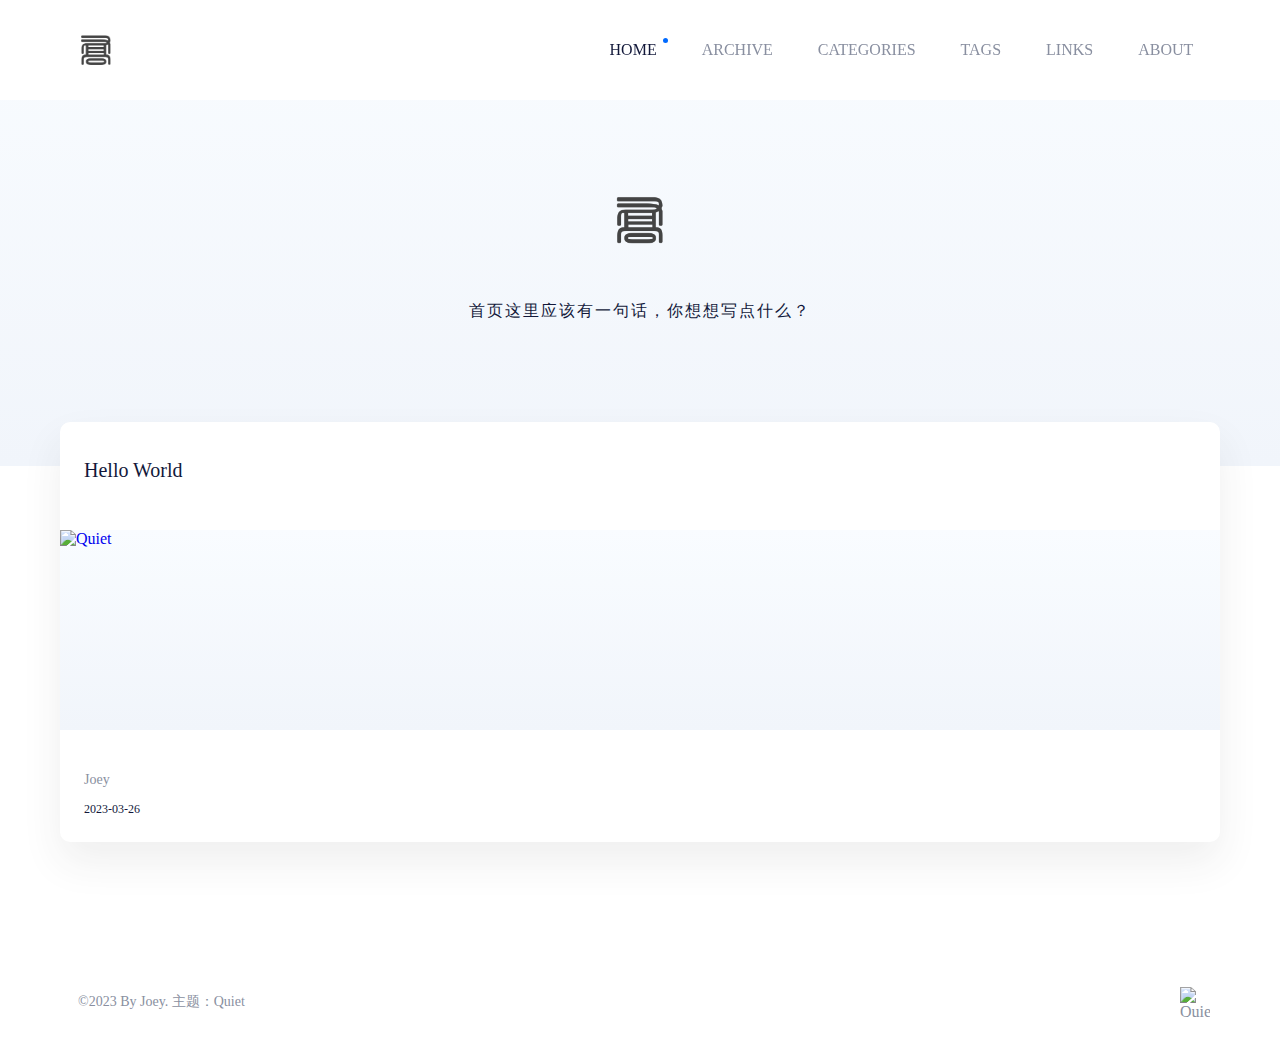
==== index.html @ 5f3132c1 "Site updated: 2023-03-26 21:23:20" ====
<!DOCTYPE html>
<html>
	<head>
		
<title>Hexo主题-Quiet主题-Hexo扁平化主题安装-Quiet</title>
<meta charset="utf-8">
<meta name="viewport" content="width=device-width, initial-scale=1.0, maximum-scale=1.0, user-scalable=no">
<meta http-equiv="Content-Type" content="text/html; charset=utf-8" />
<link rel="shortcut icon" type="image/x-icon" href="/image/favicon.ico">

<link rel="stylesheet" href="/css/index.css">


<meta name="keywords" content="hexo主题,hexo扁平化主题,Quiet主题">
<meta name="description" content="描述">


<script src="/js/jquery.min.js"></script>


<script src="/js/index.js"></script>


<script src="/js/fancybox.umd.js"></script>


<script src="/js/fancybox-images.js"></script>


<script src="/js/gitalk.min.js"></script>


<script src="/js/hljs.min.js"></script>
 
<script>hljs.highlightAll();</script>

	<meta name="generator" content="Hexo 6.3.0"></head>

	<body>
		
	<div class="header">
		<div class="header-top" id="header-top">
			<div class="h-left">
				<a href="/">
					<img src="/image/logo.png" alt="Quiet">
				</a>
			</div>
			<div class="h-right">
				<ul>
					
						
							<li class="select">
								<a href="/">
									HOME
								</a>
								<span class="dot"></span>
							</li>
							
									
						
								<li>
									<a href="/archives">
										ARCHIVE
									</a>
									<span class="dot"></span>
								</li>
								
									
						
								<li>
									<a href="/categories">
										CATEGORIES
									</a>
									<span class="dot"></span>
								</li>
								
									
						
								<li>
									<a href="/tags">
										TAGS
									</a>
									<span class="dot"></span>
								</li>
								
									
						
								<li>
									<a href="/links">
										LINKS
									</a>
									<span class="dot"></span>
								</li>
								
									
						
								<li>
									<a href="/about">
										ABOUT
									</a>
									<span class="dot"></span>
								</li>
								
									
				</ul>
			</div>
			<div class="h-right-close">
				<svg xmlns="http://www.w3.org/2000/svg" viewBox="0 0 24 24" width="24" height="24">
					<path fill="none" d="M0 0h24v24H0z" />
					<path d="M3 4h18v2H3V4zm0 7h18v2H3v-2zm0 7h18v2H3v-2z" fill="rgba(68,68,68,1)" />
				</svg>
			</div>
		</div>
	</div>
	<div class="sidebar">
    <div class="topo">
        <h2>Joey</h2>
    </div>
    <ul>
        
        <li>
            <a href="/">HOME</a>
        </li>
        
        <li>
            <a href="/archives">ARCHIVE</a>
        </li>
        
        <li>
            <a href="/categories">CATEGORIES</a>
        </li>
        
        <li>
            <a href="/tags">TAGS</a>
        </li>
        
        <li>
            <a href="/links">LINKS</a>
        </li>
        
        <li>
            <a href="/about">ABOUT</a>
        </li>
        
    </ul>
    <div class="my_foot">
        
        <a target="_blank" rel="noopener" href="https://github.com/79E/hexo-theme-quiet">
            <img src="https://cdn.jsdelivr.net/gh/duogongneng/MyBlogImg/imggithub.png" alt="Quiet主题">
        </a>
        
    </div>
</div>
<div class='shelter'>
</div>
<style>
    .shelter{
        background-color: #333;
        opacity:0.5;
        cursor: pointer;
        display: none; 
        position: fixed;
        left: 0;
        top: 0; 
        right: 0;
        bottom: 0;
        z-index: 1998;
    }
    .sidebar {
        width: 66%;
        height: 100%;
        position: fixed;
        top: 0;
        right: -100%;
        bottom: 0;
        background: #fff;
        z-index: 1999;
        text-align: center;
        box-shadow: -6px 0 20px rgba(98, 94, 94, .815);
    }

    .topo {
        width: 100%;
        height: 200px;
        background: url(https://api.ixiaowai.cn/gqapi/gqapi.php) no-repeat;
        background-size: 100% 100%;
        position: relative;
        display: flex;
        align-items: flex-end
    }

    .topo h2 {
        color: #fff;
        z-index: 1;
        position: relative;
        margin: 0 0 10px 10px;
        font-size: 1.2em;
        box-sizing: border-box
    }

    .topo:before {
        content: '';
        background-image: url(/image/pattern.png);
        background-repeat: repeat;
        height: 100%;
        left: 0;
        position: absolute;
        top: 0;
        width: 100%;
        z-index: 1
    }

    .sidebar ul {
        width: 100%;
        margin-top: 50px
    }

    .sidebar ul li {
        height: 50px;
        list-style: none;
        font-size: 1.2em;
        text-align: right;
        margin-right: 10px
    }

    .sidebar ul li a {
        display: grid;
        color: #5d606a;
        text-overflow: ellipsis;
        width: 100%;
        text-decoration: none
    }

    .my_foot {
        width: 100%;
        padding: 10px;
        margin-bottom: 10px;
        position: absolute;
        bottom: 0
    }

    .my_foot a {
        text-decoration: none;
        margin-right: 10px;
        display: inline-block
    }

    .my_foot a img {
        width: 30px;
        height: 30px
    }
</style>

<script>
    $( function () {
	$( '.h-right-close>svg' )
		.click( function () {
			$( '.sidebar' )
				.animate( {
					right: "0"
				}, 500 );
			$( '.shelter' )
				.fadeIn( "slow" )
		} );
	$( '.shelter' )
		.click( function ( e ) {
			$( '.sidebar' )
				.animate( {
					right: "-100%"
				}, 500 );
			$( '.shelter' )
				.fadeOut( "slow" )
		} )
} )

</script>

<div class="home">
	<div class="header-body-background">
    <div class="header-body-background-content">
        <span>
            <img src="/image/logo.png" alt="Quiet">
        </span>

        <h2>首页这里应该有一句话，你想想写点什么？</h2>
    </div>
</div>
	<div class="main">
		
			<div class="post-card" id="content">
				
					<div class="post-card-display">
						<a href="/2023/03/26/hello-world/">
							<h2 class="post-card-title">
								Hello World
							</h2>
							
								<img src="https://api.ixiaowai.cn/gqapi/gqapi.php" alt="Quiet">
							
						</a>
						<div class="post-card-meat">
							<div class="meat-info">
								<div class="info-auth">
										<a href="">
											Joey
										</a>
								</div>
								<div class="info-data">
									2023-03-26
								</div>
							</div>
							<div class="meat-type"></div>
						</div>
					</div>
				
			</div>
		
		
	
	</div>
	<div class="change-page">
		
				
	</div>
	
</div>
		
<div class="footer">
	<div class="Copyright">
		©2023 By Joey. 主题：<a
			style="text-decoration: none;display: contents; color: #898F9F;"
			target="_blank" rel="noopener" href="https://github.com/79e/hexo-theme-quiet">Quiet</a>
	</div>
	<div class="contact">
		
		<a target="_blank" rel="noopener" href="https://github.com/79E/hexo-theme-quiet">
			<img src="https://cdn.jsdelivr.net/gh/duogongneng/MyBlogImg/imggithub.png" alt="Quiet主题">
		</a>
		
	</div>
</div>

<script src="/js/gotop.js"></script>


<style type="text/css">
    @media screen and (min-width: 600px) {
        .goTop>span {
            display: flex;
            align-items: center;
            justify-content: center;
            border-radius: 10px;
            width: 40px;
            height: 40px;
            cursor: pointer;
            opacity: 0.8;
            background: rgba(18, 24, 58, 0.06);
            text-align: center;
            transition: border .5s;
            border: 1px solid rgba(18, 24, 58, 0.06);

            -moz-transition: border .5s;
            /* Firefox 4 */
            -webkit-transition: border .5s;
            /* Safari 和 Chrome */
            -o-transition: border .5s;
            /* Opera */
        }

        .goTop>span:hover {
            border: 1px solid #6680B3;
        }


        .goTop {
            position: fixed;
            right: 30px;
            bottom: 80px;
        }

        .goTop>span>svg {
            width: 20px;
            height: 20px;
            opacity: 0.7;
        }

    }

    @media screen and (max-width: 600px) {
        .goTop {
            display: none;
        }
    }
</style>
<div class="goTop" id="js-go_top">
    <span>
        <svg xmlns="http://www.w3.org/2000/svg" width="24" height="24" viewBox="0 0 24 24">
            <g>
                <path d="M13 12v8h-2v-8H4l8-8 8 8z"></path>
            </g>
        </svg>
    </span>
</div>
<script>
    $( '#js-go_top' )
	.gotoTop( {
		offset: 500,
		speed: 300,
		animationShow: {
			'transform': 'translate(0,0)',
			'transition': 'transform .5s ease-in-out'
		},
		animationHide: {
			'transform': 'translate(100px,0)',
			'transition': 'transform .5s ease-in-out'
		}
	} );
</script>


    <!-- Gitalk -->
    <script>
        const data = '{"clientID":"02b3c","clientSecret":"adfc7b4","repo":"gimment","owner":"duneng","admin":"duneng"}'
        const gitalk = new Gitalk({
            ...JSON.parse( data),
            id:location.pathname,
            distractionFreeMode:false
        })
        
        if(Boolean('')){
            gitalk.render('gitalk-container')
        }
    </script>

<script>
	console.log('\n %c Hexo-Quiet 主题 %c https://github.com/79e/hexo-theme-quiet \n', 'color: #fadfa3; background: #030307; padding:5px 0;', 'background: #fadfa3; padding:5px 0;')
</script>
	</body>
</html>
---- css/index.css ----
@import "plugin/fancybox.css";
@import "plugin/gitalk.css";
#article h1,
#article h2,
#article h3,
#article h4,
#article h5,
#article h6 {
  position: relative;
  font-weight: 600;
  outline: none;
  color: #12183A;
  cursor: pointer;
}
#article h1 {
  font-size: 32px;
  font-weight: 900;
  padding-bottom: 10px;
  border-bottom: 2px solid #e06c75;
}
#article h1 a:hover {
  border-bottom: 0;
}
#article h2 {
  font-size: 25px;
  border-left: 3px solid #73b1e0;
  padding-left: 10px;
}
#article h1,
#article h2 {
  line-height: 40px;
  margin: 20px 0 15px;
}
#article h3 {
  padding: 24px 0;
  font-size: 24px;
}
#article h4 {
  font-size: 19px;
  padding: 15px 0 10px;
}
#article h5 {
  font-size: 18px;
  padding: 15px 0 10px;
}
#article a {
  position: relative;
  color: #006aff;
  text-decoration: none;
  outline: 0;
  cursor: pointer;
}
#article hr {
  margin: 24px 0 32px;
  height: 4px;
  border: none;
  background: #F1F5FB;
}
#article code {
  border-radius: 8px;
}
#article code li {
  list-style: none;
}
#article img {
  width: 100%;
  cursor: pointer;
  margin: 8px 0 0;
  text-align: center;
  border-radius: 10px;
  outline: none;
  border: 0;
}
#article pre {
  font-size: 0.85em;
  line-height: 1.5em;
  display: flex;
  max-width: 1000px;
  position: relative;
}
#article pre:after {
  position: absolute;
  left: 20px;
  top: 30px;
  width: 12px;
  height: 12px;
  border-radius: 50%;
  background: #fc625d;
  -webkit-box-shadow: 20px 0 #fdbc40, 40px 0 #35cd4b;
  box-shadow: 20px 0 #fdbc40, 40px 0 #35cd4b;
  content: ' ';
}
#article pre code {
  flex: 1;
  text-align: left;
  width: fit-content;
  padding: 40px 20px 20px 20px;
  margin: 20px 0;
  white-space: pre;
  word-spacing: normal;
  word-break: normal;
  word-wrap: normal;
}
#article p {
  display: block;
  margin: 4px 0 16px;
  line-height: 30px;
  text-align: justify;
  font-size: 18px;
  color: #12183A;
  box-sizing: border-box;
}
#article ol {
  padding: 10px 30px;
}
#article ol li {
  margin-left: 15px;
  padding: 7px;
}
#article ul {
  margin: 5px 0;
}
#article ul li {
  list-style: none;
  margin: 10px 16px;
  line-height: 30px;
}
#article ul li:before {
  content: "\2022";
  color: #006aff;
  float: left;
  margin-right: 10px;
  line-height: 31px;
  font-size: 18px;
  font-weight: 500;
}
#article blockquote {
  background: #fafafa;
  border-left: 4px solid #e0e2e5;
  margin: 15px 0;
  padding: 2px;
}
#article blockquote p {
  margin: 4px 20px;
  font-weight: 400;
  color: #898FA0;
  font-size: 16px;
}
#article p code,
#article ul li code {
  font-size: 1em;
  margin: 0 4px;
  display: inline;
  padding: 6px 8px;
  font-family: Menlo, Consolas, "DejaVu Sans Mono", monospace;
  color: #58586C;
  background: #F1F5FB;
  border-radius: 3px;
}
#article p strong {
  font-weight: bold;
}
#article table {
  width: 100%;
  border-collapse: collapse;
  border-spacing: 0;
  line-height: 1.2em;
  border-radius: 8px;
  box-shadow: 0 0 2px #d4d4d4;
  word-wrap: break-word;
  table-layout: fixed;
  margin: 20px 0 15px;
  border: 1px solid rgba(153, 169, 191, 0.1);
  overflow: hidden;
}
#article table td:hover,
#article table tr:hover {
  background: rgba(153, 169, 191, 0.1);
  cursor: pointer;
}
#article table tr:first-child th:first-child {
  border-top-left-radius: 3px;
}
#article table tr:first-child th:last-child {
  border-top-right-radius: 3px;
}
#article table tr:last-child td:first-child {
  border-bottom-left-radius: 3px;
}
#article table tr:last-child td:last-child {
  border-bottom-right-radius: 3px;
}
#article table td {
  border-bottom: 1px solid rgba(153, 169, 191, 0.1);
  border-right: 1px solid rgba(153, 169, 191, 0.1);
}
#article table tr:first-child td {
  border-top: 1px solid rgba(153, 169, 191, 0.1);
}
#article table tr td:first-child {
  border-left: 1px solid rgba(153, 169, 191, 0.1);
}
#article thead {
  text-indent: 1em;
}
#article thead tr {
  height: 3em;
}
#article thead tr:nth-child(odd) {
  background: hsla(0, 0%, 96.5%, 0.51);
}
#article thead th {
  background: rgba(153, 169, 191, 0.1);
  font-weight: 400;
  font-size: 18px;
  text-align: left;
  color: #4c4948;
}
#article tbody tr {
  line-height: 2.5em;
}
#article tbody td {
  color: #333;
  font-weight: 400;
  padding: 0 1em;
  text-align: left;
}
.footer {
  display: flex;
  padding: 0 calc((100% - 1160px)/2);
  height: 80px;
}
.footer .Copyright {
  display: flex;
  margin-left: 18px;
  color: #898fa0;
  font-size: 14px;
  flex-basis: 0;
  justify-content: flex-start;
  align-items: center;
  flex-grow: 1;
}
.footer .contact {
  display: flex;
  flex-basis: 0;
  justify-content: flex-end;
  align-items: center;
  flex-grow: 1;
}
.footer .contact a {
  display: flex;
  margin-left: 10px;
  margin-right: 10px;
  width: 30px;
  height: 30px;
  color: #898fa0;
  justify-content: center;
  align-items: center;
}
.footer .contact a img {
  width: 100%;
  height: 100%;
}
@media screen and (max-width: 600px) {
  .footer {
    padding: 2em;
    flex-direction: column-reverse;
  }
  .footer .Copyright {
    margin: auto;
  }
  .footer .contact {
    margin: auto;
    flex-wrap: wrap;
  }
  .footer .contact a {
    margin-bottom: 10px;
  }
}
* {
  margin: 0;
  padding: 0;
}
.header {
  position: fixed;
  width: 100%;
  z-index: 199;
}
.header .header-top {
  display: flex;
  height: 100px;
  background: rgba(255, 255, 255, 0.98);
  z-index: 99;
  padding: 0 calc((100% - 1160px)/2);
}
.header .header-top .h-left {
  display: flex;
  flex-basis: 0;
  justify-content: flex-start;
  align-items: center;
  flex-grow: 1;
}
.header .header-top .h-left a {
  margin-left: 18px;
  width: 36px;
  height: 36px;
  background-size: 100% 100%;
  display: flex;
  justify-content: center;
  align-items: center;
}
.header .header-top .h-left a img {
  width: 36px;
  height: 36px;
}
.header .header-top .h-right {
  display: flex;
  flex-basis: 0;
  justify-content: flex-end;
  align-items: center;
  flex-grow: 1;
}
.header .header-top .h-right ul {
  display: flex;
  align-items: center;
  font-size: 16px;
  font-weight: 400;
  text-transform: uppercase;
  list-style: none;
}
.header .header-top .h-right ul li {
  padding: 0 18px;
  white-space: nowrap;
}
.header .header-top .h-right ul li a {
  color: #898fa0;
  text-decoration: none;
}
.header .header-top .h-right ul li a:hover {
  color: #12183A;
}
.header .header-top .h-right ul li .dot {
  display: inline-block;
  width: 5px;
  height: 5px;
  border-radius: 50%;
  position: relative;
  top: -12px;
  left: 2px;
}
.header .header-top .h-right .select a {
  color: #12183A;
}
.header .header-top .h-right .select .dot {
  display: inline-block;
  width: 5px;
  height: 5px;
  border-radius: 50%;
  background: #006AFF;
  position: relative;
  top: -12px;
  left: 2px;
}
.header .header-move1 {
  height: 72px;
  transition: all 0.8s ease-in-out;
  box-shadow: 0 10px 40px 0 rgba(50, 50, 50, 0.08);
}
.header .header-move2 {
  height: 100px;
  transition: all 0.8s ease-in-out;
}
@media screen and (min-width: 600px) {
  .header .header-top .h-right-close {
    display: none;
  }
}
@media screen and (max-width: 600px) {
  .header .header-top .h-right {
    display: none;
  }
  .header .header-top .h-right-close {
    display: flex;
    flex-basis: 0;
    justify-content: flex-end;
    align-items: center;
    flex-grow: 1;
    margin-right: 1em;
  }
  .header .header-top .h-right-close svg {
    cursor: pointer;
    width: 2em;
    height: 2em;
  }
}
.header-body-background {
  width: 100%;
  display: flex;
  flex-shrink: 0;
  background: linear-gradient(to top, #f1f5fb, #f9fcff);
  height: 466px;
}
.header-body-background-content {
  display: flex;
  flex-direction: column;
  justify-content: center;
  align-items: center;
  margin: 0 auto;
}
.header-body-background-content h2 {
  display: flex;
  margin-top: 4px;
  font-size: 16px;
  font-weight: normal;
  line-height: 22px;
  letter-spacing: 2px;
  text-transform: uppercase;
  text-align: center;
  color: #12183A;
}
.header-body-background-content span {
  display: flex;
  height: 152px;
  font-size: 36px;
  line-height: 48px;
  color: #12183A;
  align-items: center;
}
.header-body-background-content span img {
  width: 56px;
  height: 56px;
}
.grouping {
  display: flex;
  flex-direction: column;
  width: 900px;
  padding: 64px 40px;
  font-size: 1.1rem;
  transition: all 0.4s ease-in-out;
}
.grouping p {
  font-size: 1.55rem;
  margin-bottom: 20px;
  font-weight: 500;
  line-height: 1.2;
  margin-top: 20px;
}
.grouping a {
  display: flex;
  text-decoration: none;
  color: #3C4858;
  padding: 20px;
}
.grouping a span {
  flex-grow: 1;
}
.grouping a time {
  white-space: nowrap;
}
.grouping a:hover {
  background: #F8F9FB;
  color: #4CA5CE;
  border-radius: 6px;
}
@media screen and (max-width: 600px) {
  .grouping {
    width: 100%;
    max-width: 700px;
    padding: 50px 15px;
    font-size: 1rem;
  }
  .grouping p {
    font-size: 1.5rem;
  }
  .grouping a {
    padding: 15px;
  }
}
/*

Atom One Dark by Daniel Gamage
Original One Dark Syntax theme from https://github.com/atom/one-dark-syntax

base:    #282c34
mono-1:  #abb2bf
mono-2:  #818896
mono-3:  #5c6370
hue-1:   #56b6c2
hue-2:   #61aeee
hue-3:   #c678dd
hue-4:   #98c379
hue-5:   #e06c75
hue-5-2: #be5046
hue-6:   #d19a66
hue-6-2: #e6c07b

*/
.hljs {
  display: block;
  overflow-x: auto;
  padding: 0.5em;
  color: #abb2bf;
  background: #292d3e;
}
.hljs-comment,
.hljs-quote {
  color: #5c6370;
  font-style: italic;
}
.hljs-doctag,
.hljs-keyword,
.hljs-formula {
  color: #c678dd;
}
.hljs-section,
.hljs-name,
.hljs-selector-tag,
.hljs-deletion,
.hljs-subst {
  color: #e06c75;
}
.hljs-literal {
  color: #56b6c2;
}
.hljs-string,
.hljs-regexp,
.hljs-addition,
.hljs-attribute,
.hljs-meta-string {
  color: #98c379;
}
.hljs-built_in,
.hljs-class .hljs-title {
  color: #e6c07b;
}
.hljs-attr,
.hljs-variable,
.hljs-template-variable,
.hljs-type,
.hljs-selector-class,
.hljs-selector-attr,
.hljs-selector-pseudo,
.hljs-number {
  color: #d19a66;
}
.hljs-symbol,
.hljs-bullet,
.hljs-link,
.hljs-meta,
.hljs-selector-id,
.hljs-title {
  color: #61aeee;
}
.hljs-emphasis {
  font-style: italic;
}
.hljs-strong {
  font-weight: bold;
}
.hljs-link {
  text-decoration: underline;
}
.about-header-background {
  display: flex;
  flex-shrink: 0;
  background: linear-gradient(to top, #f1f5fb, #f9fcff);
}
.about-header-background-content {
  display: flex;
  flex-basis: 721px;
  padding: 196px 40px 160px;
  margin: 0 auto;
}
.about-header-background-content h1 {
  display: flex;
  margin-top: 40px;
  font-size: 30px;
  font-weight: 500;
  color: #12183a;
  flex: 1;
  flex-direction: column;
}
.about-header-background-content h1 span {
  display: flex;
  font-size: 15px;
  margin-top: 10px;
  color: #898F9F;
}
.about-header-background-content img {
  display: flex;
  flex: 0;
  width: 88px;
  height: 88px;
  border-radius: 50%;
  margin-top: 30px;
  margin-right: 30px;
}
.about-content {
  display: flex;
  max-width: 1160px;
  margin: 0 auto;
  margin-top: 0;
  background: #ffffff;
  border-radius: 10px;
  flex-direction: column;
}
.about-content-info {
  width: 100%;
  box-sizing: border-box;
  padding: 60px 150px;
  transition: all 0.4s ease-in-out;
}
.about-content-info p {
  font-size: 1.55rem;
  margin-bottom: 20px;
  font-weight: 500;
  line-height: 1.2;
  margin-top: 20px;
}
.about-content img {
  display: flex;
  width: 100%;
  height: 100%;
}
@media screen and (max-width: 800px) {
  .about-content-info {
    padding: 40px 50px;
  }
}
@media screen and (max-width: 600px) {
  .about-content-info {
    padding: 40px 20px;
  }
}
.archive-content {
  display: flex;
  max-width: 1160px;
  margin: 0 auto;
  margin-top: 0;
  background: #ffffff;
  border-radius: 10px;
  flex-direction: column;
}
.archive-content-data {
  display: flex;
  align-items: center;
  justify-content: center;
  width: 100%;
}
.categories-content {
  display: flex;
  max-width: 1160px;
  margin: 0 auto;
  margin-top: 0;
  background: #ffffff;
  border-radius: 10px;
  flex-direction: column;
}
.categories-content-data {
  display: flex;
  flex-direction: column;
  padding: 64px 80px;
  font-size: 18px;
  transition: padding 1s;
}
.categories-class {
  display: flex;
  flex-wrap: wrap;
  justify-content: space-around;
}
.categories-class-card {
  margin: 10px;
  flex: 1;
  flex-basis: 300px;
  height: 100px;
  padding: 20px 30px 4px 30px;
  border-radius: 10px;
  background-size: 100%;
  overflow: hidden;
  position: relative;
  top: 0;
  display: flex;
  flex-direction: column;
  justify-content: space-between;
  cursor: pointer;
  transition: all 0.4s ease-in-out;
  text-decoration: none;
}
.categories-class-card:hover {
  top: -10px;
  box-shadow: 4px 6px 14px #ddd;
}
.categories-class-card-title {
  color: #fff;
  position: relative;
  z-index: 2;
  font-size: 20px;
  font-weight: bold;
}
.categories-class-card-number {
  display: flex;
  align-items: center;
  justify-content: flex-end;
}
.categories-class-card-number .categories-length {
  position: relative;
  font-size: 50px;
  color: #fff;
  z-index: 2;
  font-style: oblique;
  font-weight: bold;
}
.categories-class-card-number span {
  position: relative;
  font-size: 20px;
  color: #fff;
  z-index: 2;
  font-style: oblique;
}
.categories-class-card:before {
  position: absolute;
  top: 0;
  left: 0;
  z-index: 1;
  width: 100%;
  height: 100%;
  background-image: url(../image/pattern.png);
  background-repeat: repeat;
  content: "";
}
@media screen and (max-width: 800px) {
  .categories-content-data {
    padding: 64px 50px;
  }
}
@media screen and (max-width: 600px) {
  .categories-content-data {
    padding: 64px 20px;
  }
}
* {
  margin: 0;
  padding: 0;
}
.home .main {
  display: flex;
  flex-grow: 1;
  flex-basis: auto;
  flex-direction: column;
  margin-top: 0px;
}
.home .main .post-card {
  display: flex;
  max-width: 100%;
  padding: 0 calc((100% - 1200px)/2) 40px;
  flex-wrap: wrap;
  justify-content: center;
  align-items: stretch;
}
.home .main .post-card-display {
  flex-basis: 360px;
  display: flex;
  flex-grow: 1;
  flex-shrink: 1;
  position: relative;
  min-height: 420px;
  margin: 20px;
  background-color: #FFF;
  border-radius: 10px;
  overflow: hidden;
  box-shadow: 0 20px 40px 0 rgba(50, 50, 50, 0.08);
  flex-direction: column;
  top: 0px;
  transition: ease-in-out;
  -moz-transition: top 0.5s;
  -webkit-transition: top 0.5s;
  -o-transition: top 0.5s;
}
.home .main .post-card-display:hover {
  cursor: pointer;
  top: -15px;
}
.home .main .post-card-display a {
  text-decoration: none;
  display: flex;
  flex-direction: column;
  flex-grow: 1;
  flex-shrink: 1;
}
.home .main .post-card-display a .post-card-title {
  padding: 30px 24px;
  display: flex;
  flex-grow: 1;
  font-size: 20px;
  font-weight: 500;
  line-height: 36px;
  color: #12183A;
}
.home .main .post-card-display a img {
  width: 100%;
  height: 200px;
  margin-bottom: 30px;
  background: linear-gradient(to top, #f1f5fb, #f9fcff);
  object-fit: cover;
}
.home .main .post-card-meat {
  display: flex;
  padding: 8px 24px 24px 16px;
  justify-content: space-between;
}
.home .main .post-card-meat .meat-info {
  display: flex;
  flex-direction: column;
}
.home .main .post-card-meat .meat-info .info-auth {
  display: flex;
  z-index: 3;
  align-content: flex-start;
  align-items: center;
}
.home .main .post-card-meat .meat-info .info-auth a {
  left: -8px;
  padding: 2px 8px;
  font-size: 14px;
  line-height: 20px;
  color: #898FA0;
  background: transparent;
  border-radius: 12px;
  text-decoration: none;
  outline: 0;
  cursor: pointer;
}
.home .main .post-card-meat .meat-info .info-data {
  margin: 8px 0 0 8px;
  font-size: 12px;
  line-height: 18px;
  color: #12183A;
}
.home .main .post-block {
  padding: 0 calc((100% - 1160px)/2);
  margin-bottom: 50px;
}
.home .main .post-block-content {
  margin: 20px 0;
  text-decoration: none;
  display: flex;
  padding: 50px;
  border-radius: 10px;
  background-color: #fff;
  box-shadow: 0 20px 40px 0 rgba(50, 50, 50, 0.08);
  position: relative;
  top: 0px;
  transition: all 0.5s ease-in-out;
  -moz-transition: all 0.5s;
  -webkit-transition: all 0.5s;
  -o-transition: all 0.5s;
}
.home .main .post-block-content:hover {
  cursor: pointer;
  top: -15px;
}
.home .main .post-block-content img {
  width: 456px;
  height: 258px;
  background: linear-gradient(to top, #f1f5fb, #f9fcff);
  object-fit: cover;
  border-radius: 15px;
}
.home .main .post-block-content-info {
  flex: 1;
  padding: 0 40px;
  display: flex;
  flex-direction: column;
}
.home .main .post-block-content-info h2 {
  color: #12183A;
  font-size: 22px;
  font-weight: 500;
  line-height: 38px;
  text-overflow: -o-ellipsis-lastline;
  overflow: hidden;
  text-overflow: ellipsis;
  display: -webkit-box;
  -webkit-line-clamp: 2;
  line-clamp: 2;
  -webkit-box-orient: vertical;
}
.home .main .post-block-content-info h2:hover {
  color: #000;
}
.home .main .post-block-content-info-excerpt {
  margin: 20px 0;
  font-size: 16px;
  line-height: 30px;
  text-overflow: -o-ellipsis-lastline;
  overflow: hidden;
  text-overflow: ellipsis;
  display: -webkit-box;
  -webkit-line-clamp: 3;
  line-clamp: 3;
  -webkit-box-orient: vertical;
  color: #999;
  letter-spacing: 2px;
}
.home .main .post-block-content-info-exhibition {
  margin-top: auto;
  display: flex;
  align-items: center;
  justify-content: space-between;
}
.home .main .post-block-content-info-exhibition-tags {
  display: flex;
  align-items: center;
}
.home .main .post-block-content-info-exhibition-tags a {
  display: inline-block;
}
.home .main .post-block-content-info-exhibition .post-tag {
  color: #898FA0;
  margin-right: 16px;
}
@media screen and (max-width: 1300px) {
  .home .main .post-block-content {
    margin: 20px 100px;
  }
  .home .main .post-block-content img {
    width: 380px;
    height: 214px;
    background: linear-gradient(to top, #f1f5fb, #f9fcff);
    object-fit: cover;
    border-radius: 15px;
  }
  .home .main .post-block-content-info-excerpt {
    text-overflow: -o-ellipsis-lastline;
    overflow: hidden;
    text-overflow: ellipsis;
    display: -webkit-box;
    -webkit-line-clamp: 2;
    line-clamp: 2;
    -webkit-box-orient: vertical;
  }
}
@media screen and (max-width: 1000px) {
  .home .main .post-block-content {
    margin: 20px 100px;
    flex-direction: column;
    align-items: center;
  }
  .home .main .post-block-content img {
    width: 100%;
    height: 300px;
    background: linear-gradient(to top, #f1f5fb, #f9fcff);
    object-fit: cover;
    border-radius: 15px;
  }
  .home .main .post-block-content-info {
    width: 100%;
    padding-top: 30px;
  }
  .home .main .post-block-content-info-excerpt {
    margin: 10px 0;
    text-overflow: -o-ellipsis-lastline;
    overflow: hidden;
    text-overflow: ellipsis;
    display: -webkit-box;
    -webkit-line-clamp: 2;
    line-clamp: 2;
    -webkit-box-orient: vertical;
  }
}
@media screen and (max-width: 800px) {
  .home .main .post-block-content {
    margin: 20px 50px;
    padding: 30px;
  }
}
@media screen and (max-width: 600px) {
  .home .main .post-block-content {
    margin: 20px;
    padding: 20px;
  }
  .home .main .post-block-content img {
    height: 260px;
  }
  .home .main .post-block-content-info {
    width: 100%;
    padding-top: 20px;
  }
}
.home .main .meat-type {
  width: 32px;
  height: 32px;
  margin-top: 10px;
  background: url('https://cdn.jsdelivr.net/gh/duogongneng/MyBlogImg/imgicon-article.svg') no-repeat;
}
.home .change-page {
  height: 40px;
  display: flex;
  padding: 0 calc((100% - 1160px)/2);
  margin-bottom: 20px;
  color: #12183A;
}
.home .change-page .p-page {
  display: flex;
  flex-basis: 0;
  justify-content: flex-start;
  align-items: center;
  flex-grow: 1;
}
.home .change-page .p-page a {
  color: #12183A;
  text-decoration: none;
}
.home .change-page .p-page a .previous {
  width: 120px;
  height: 40px;
  text-align: center;
  line-height: 40px;
  border-radius: 10px;
  color: #898FA0;
  margin-left: 18px;
  box-shadow: 0 20px 40px 0 rgba(50, 50, 50, 0.1);
  transition: ease-in-out;
  -moz-transition: margin-top 0.5s;
  -webkit-transition: margin-top 0.5s;
  -o-transition: margin-top 0.5s;
}
.home .change-page .p-page a .previous:hover {
  margin-top: -15px;
  cursor: pointer;
}
.home .change-page .n-page {
  display: flex;
  flex-basis: 0;
  justify-content: flex-end;
  align-items: center;
  flex-grow: 1;
}
.home .change-page .n-page a {
  color: #12183A;
  text-decoration: none;
}
.home .change-page .n-page a .next {
  width: 120px;
  height: 40px;
  text-align: center;
  line-height: 40px;
  border-radius: 10px;
  margin-right: 18px;
  color: #898FA0;
  box-shadow: 0 20px 40px 0 rgba(50, 50, 50, 0.1);
  transition: ease-in-out;
  -moz-transition: margin-top 0.5s;
  -webkit-transition: margin-top 0.5s;
  -o-transition: margin-top 0.5s;
}
.home .change-page .n-page a .next:hover {
  margin-top: -15px;
  cursor: pointer;
}
.links-content {
  display: flex;
  max-width: 1160px;
  margin: 0 auto;
  margin-top: 0;
  background: #ffffff;
  border-radius: 10px;
  flex-direction: column;
}
.links-content-data {
  display: flex;
  width: 100%;
  box-sizing: border-box;
  padding: 64px 80px;
  font-size: 18px;
  justify-content: space-between;
  flex-wrap: wrap;
  transition: all 0.4s ease-in-out;
}
.links-content-data img {
  display: flex;
  width: 100%;
  height: 100%;
}
.links-content-data-item {
  display: flex;
  padding: 20px;
  margin-right: 10px;
  border-radius: 10px;
  margin-bottom: 20px;
  background: #ffffff;
  border: 1px solid #F8F9FB;
  cursor: pointer;
  position: relative;
  top: 0;
  transition: ease-in-out;
  -moz-transition: all 0.4s;
  -webkit-transition: all 0.4s;
  -o-transition: all 0.4s;
}
.links-content-data-item:hover {
  background: #F8F9FB;
  top: -10px;
  box-shadow: 0 10px 10px 0 rgba(50, 50, 50, 0.1);
}
.links-content-data-item a {
  width: 100%;
  height: 100%;
  text-decoration: none;
  color: #333333;
}
.links-content-data-item .card {
  display: flex;
}
.links-content-data-item .card .user-link-image {
  display: flex;
  width: 48px;
  height: 48px;
}
.links-content-data-item .card .user-link-image img {
  border-radius: 50%;
}
.links-content-data-item .card .user-link-info {
  display: flex;
  flex-direction: column;
  min-width: 166px;
  padding-left: 10px;
  padding-top: 6px;
}
.links-content-data-item .card .user-link-info h1 {
  max-width: 170px;
  color: #3C4858;
  overflow: hidden;
  text-overflow: ellipsis;
  white-space: nowrap;
  font-weight: 500;
  font-size: 16px;
}
.links-content-data-item .card .user-link-info span {
  max-width: 170px;
  color: #718096;
  overflow: hidden;
  text-overflow: ellipsis;
  white-space: nowrap;
  font-size: 14px;
}
.links-content-data-info {
  width: 100%;
  margin-top: 20px;
}
@media screen and (max-width: 800px) {
  .links-content-data {
    padding: 64px 50px;
  }
}
@media screen and (max-width: 600px) {
  .links-content-data {
    padding: 64px 20px;
  }
}
.post #post-toc .post-toc-title {
  font-size: 20px;
}
.post #post-toc ol {
  color: red;
  list-style-type: none;
}
.post #post-toc ol a {
  display: inline;
}
.post #post-toc ol .toc-link {
  display: inline;
}
.post #post-toc ol .toc-text {
  color: #006af7;
}
.post #post-toc ol li {
  list-style-type: none;
}
.post-header-background {
  position: relative;
  display: flex;
  width: 100%;
  background: linear-gradient(0deg, #f1f5fb, #f9fcff);
  flex-shrink: 0;
}
.post-header-background-content {
  display: flex;
  margin: 0 auto;
  padding: 196px 40px 160px;
  flex-basis: 721px;
  flex-direction: column;
}
.post-header-background-content h1 {
  margin: 32px 0 24px;
  color: #12183a;
  font-weight: 500;
  font-size: 30px;
  line-height: 1.6;
}
.post-header-background-content .post-header-tag {
  display: flex;
  list-style: none;
  flex-wrap: wrap;
}
.post-header-background-content .post-header-tag li {
  z-index: 4!important;
  background: #fff !important;
  color: #fff;
  display: flex;
  margin-top: 20px;
  margin-right: 16px;
  padding: 6px 14px;
  border-radius: 4px;
  background: rgba(18, 24, 58, 0.06);
  line-height: 20px;
  -webkit-transition: background 0.5s;
  -moz-transition: background 0.5s;
  -o-transition: background 0.5s;
  transition: ease-in-out;
  flex-grow: 0;
}
.post-header-background-content .post-header-tag li:hover {
  background: #bec8d3 !important;
}
.post-header-background-content .post-header-tag li a {
  position: relative;
  z-index: 4 !important;
  color: #333333;
  text-decoration: none;
  -webkit-transition: color 0.5s;
  -moz-transition: color 0.5s;
  -o-transition: color 0.5s;
  transition: ease-in-out;
}
.post-header-background-content .post-header-info {
  display: flex;
}
.post-header-background-content .post-header-info-author {
  display: flex;
  align-items: center;
}
.post-header-background-content .post-header-info-author span {
  margin-left: 8px;
  color: #12183a;
  font-weight: 500;
  font-size: 15px;
}
.post-header-background-content .post-header-info-author span a {
  color: #12183a;
  text-decoration: none;
}
.post-header-background-content .post-header-info-author span a:hover {
  color: #006af7 !important;
}
.post-header-background-content .post-header-info-author p {
  color: #12183a;
  font-size: 14px;
}
.post-header-background-content .post-header-info-author-text {
  display: block;
  margin-right: 15px;
}
.post-header-background-content .post-header-info-author-categories {
  display: flex;
  align-items: center;
}
.post-header-background-content .post-header-info-author-categories a {
  display: block;
  border: 1px solid #12183a;
  border-radius: 4px;
  padding: 2px 4px;
  font-size: 12px;
  margin-right: 10px;
  color: #12183a;
  text-decoration: none;
}
.post-header-background-content .post-header-info-author-categories a:hover {
  border: 1px solid #409EFF;
  color: #409EFF;
}
.post-header-img {
  height: 100%;
  background-size: cover;
}
.post-header-img h1 {
  z-index: 2;
  color: #fff !important;
}
.post-header-img img {
  display: flex;
  width: 100%;
  height: 100%;
}
.post-header-img:before {
  position: absolute;
  top: 0;
  left: 0;
  z-index: 1;
  width: 100%;
  height: 100%;
  background-image: url(../image/pattern.png);
  background-repeat: repeat;
  content: "";
}
.post-header-img .post-header-info-author {
  position: relative;
  z-index: 4;
}
.post-header-img .post-header-info-author span a {
  color: #fff !important;
}
.post-header-img .post-header-info-author p {
  color: #fff !important;
}
.post-header-img .post-header-info-author-categories a {
  border: 1px solid #f1f5fb !important;
  color: #ffffff !important;
}
.post-header-color {
  background: linear-gradient(0deg, #f1f5fb, #f9fcff) !important;
}
.post-content {
  display: flex;
  max-width: 1160px;
  margin: 0 auto;
  margin-top: 0;
  background: #ffffff;
  border-radius: 10px;
  flex-direction: column;
  position: relative;
  z-index: 2;
}
.post-content-info {
  margin: 60px 80px;
  font-size: 1.1rem;
  transition: all 0.4s ease-in-out;
}
.post-paging {
  display: flex;
  margin: 0 auto 2em;
  max-width: 980px;
  background: hsla(0, 0%, 100%, 0.8);
}
.post-paging a,
.post-paging a .post-paging-last {
  display: flex;
  flex-grow: 1;
  flex-basis: 0;
}
.post-paging p {
  margin-right: 10px;
  margin-left: 10px;
  font-size: 90%;
  line-height: 1.6;
  font-size: 16px;
}
.post-paging a {
  color: #12183a;
  font-size: 16px;
  text-decoration: none;
}
.post-paging a .post-paging-last {
  height: 150px;
  border-radius: 10px;
  background-size: 100% 100%;
  opacity: 0.4;
  cursor: pointer;
  transition: all 0.5s ease-in-out;
  align-content: flex-start;
  justify-content: center;
  flex-direction: column;
}
.post-paging a .post-paging-last:hover {
  margin-top: -10px;
  box-shadow: 0 10px 40px 0 rgba(50, 50, 50, 0.1);
  opacity: 0.7;
}
.post-paging a .post-paging-last span {
  margin-right: 10px;
  margin-left: 10px;
  font-size: 90%;
  line-height: 1.6;
}
.post-paging a .post-paging-next {
  display: flex;
  height: 150px;
  border-radius: 10px;
  background-size: 100% 100%;
  opacity: 0.4;
  cursor: pointer;
  transition: all 0.5s ease-in-out;
  align-content: flex-end;
  flex-grow: 1;
  justify-content: center;
  flex-direction: column;
  align-items: flex-end;
  flex-basis: 0;
}
.post-paging a .post-paging-next:hover {
  margin-top: -10px;
  box-shadow: 0 10px 40px 0 rgba(50, 50, 50, 0.1);
  opacity: 0.7;
}
.post-paging a .post-paging-next span {
  margin-right: 10px;
  margin-left: 10px;
  font-size: 90%;
  line-height: 1.6;
}
@media screen and (max-width: 800px) {
  .post-content-info {
    margin: 50px;
  }
}
@media screen and (max-width: 600px) {
  .post-content-info {
    margin: 40px 20px;
  }
}
.tag-content {
  display: flex;
  max-width: 1160px;
  margin: 0 auto;
  margin-top: 0;
  background: #ffffff;
  border-radius: 10px;
  flex-direction: column;
}
.tag-content-data {
  display: flex;
  align-items: center;
  justify-content: center;
  width: 100%;
}
.tags-content {
  display: flex;
  max-width: 1160px;
  margin: 0 auto;
  margin-top: 0;
  background: #ffffff;
  border-radius: 10px;
  flex-direction: column;
}
.tags-content-data {
  display: flex;
  width: 100%;
  box-sizing: border-box;
  padding: 64px 80px;
  font-size: 1rem;
  flex-wrap: wrap;
  transition: all 0.4s ease-in-out;
}
.tags-content-data h2 {
  display: inline-block;
  width: 100%;
  margin-bottom: 40px;
  color: #424242;
  font-size: 1.7rem;
}
.tags-content-data a {
  display: flex;
  align-items: center;
  text-decoration: none;
  margin-right: 20px;
}
.tags-content-data a > span {
  background-color: rgba(96, 125, 139, 0.05);
  line-height: 2.4;
  transition: all 0.15s;
  padding: 0 12px;
  margin-bottom: 15px;
  border-radius: 6px;
  position: relative;
  top: 0;
  color: #43576B;
  font-weight: 400;
  font-size: 16px;
}
.tags-content-data a > span:hover {
  top: -2px;
  background-color: #607d8b;
  color: #ffffff;
  transition: all 0.3s ease-in-out;
}
.tags-content-data a > span > i {
  text-align: center;
  color: #F56C6C;
  font-size: 15px;
  font-weight: 500;
}
@media screen and (max-width: 600px) {
  .tags-content-data {
    padding: 40px 20px;
  }
}
@media screen and (max-width: 800px) {
  .tags-content-data {
    padding: 64px 50px;
  }
}
.content-move {
  margin-top: -64px !important;
  transition: margin-top 0.8s ease-in-out;
}
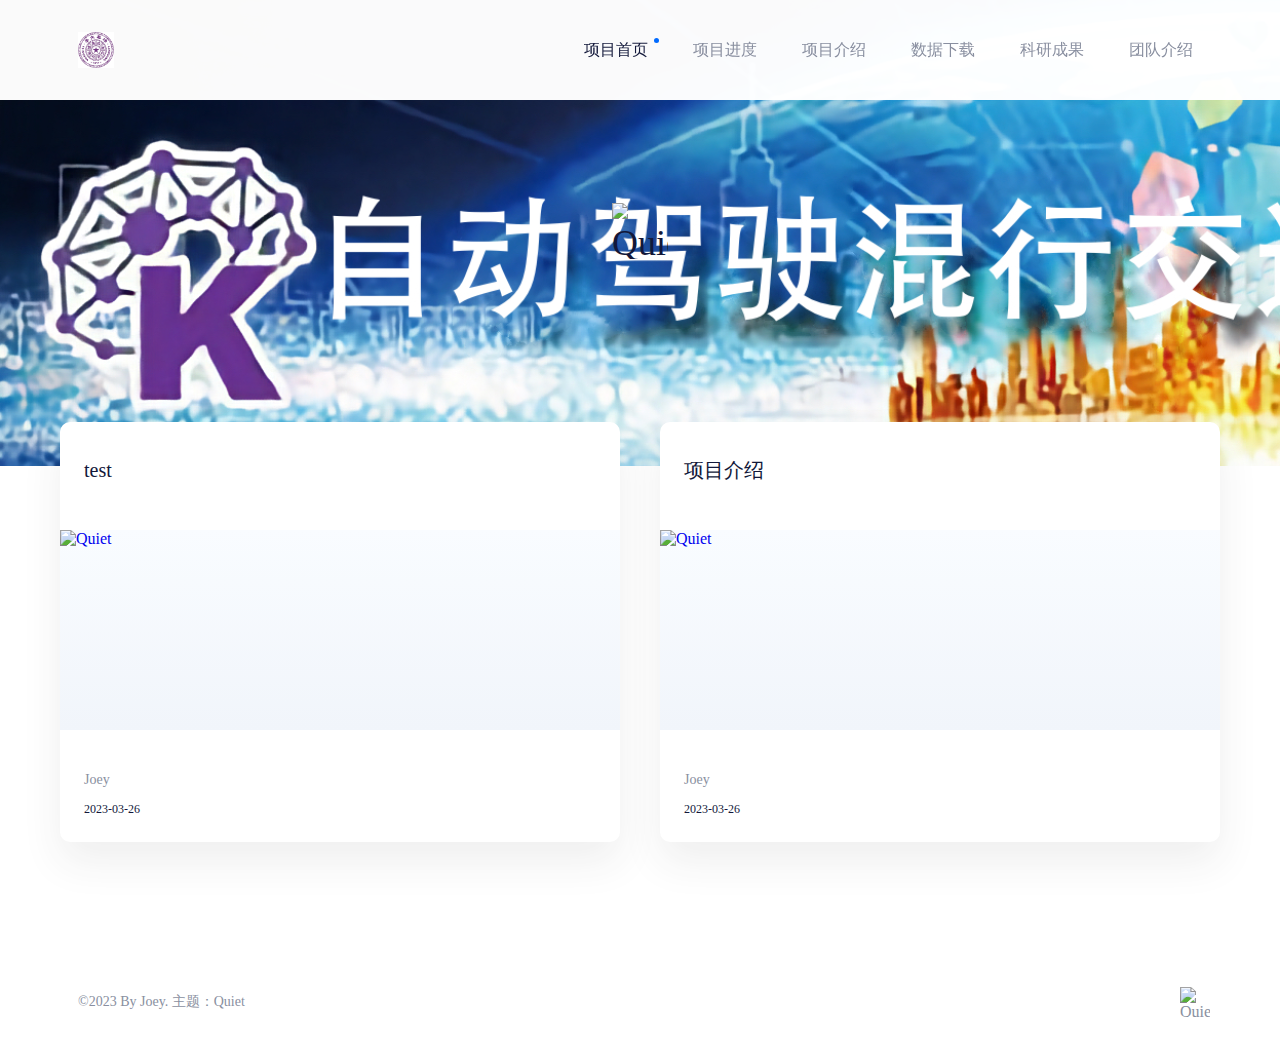
==== commit 52ec674b: "Site updated: 2023-03-26 22:16:38" ====
--- a/index.html
+++ b/index.html
@@ -2,11 +2,11 @@
 <html>
 	<head>
 		
-<title>Hexo主题-Quiet主题-Hexo扁平化主题安装-Quiet</title>
+<title>项目进度-Quiet</title>
 <meta charset="utf-8">
 <meta name="viewport" content="width=device-width, initial-scale=1.0, maximum-scale=1.0, user-scalable=no">
 <meta http-equiv="Content-Type" content="text/html; charset=utf-8" />
-<link rel="shortcut icon" type="image/x-icon" href="/image/favicon.ico">
+<link rel="shortcut icon" type="image/x-icon" href="/image/logo.png">
 
 <link rel="stylesheet" href="/css/index.css">
 
@@ -51,7 +51,7 @@
 						
 							<li class="select">
 								<a href="/">
-									HOME
+									项目首页
 								</a>
 								<span class="dot"></span>
 							</li>
@@ -60,7 +60,7 @@
 						
 								<li>
 									<a href="/archives">
-										ARCHIVE
+										项目进度
 									</a>
 									<span class="dot"></span>
 								</li>
@@ -69,7 +69,7 @@
 						
 								<li>
 									<a href="/categories">
-										CATEGORIES
+										项目介绍
 									</a>
 									<span class="dot"></span>
 								</li>
@@ -78,7 +78,7 @@
 						
 								<li>
 									<a href="/tags">
-										TAGS
+										数据下载
 									</a>
 									<span class="dot"></span>
 								</li>
@@ -87,7 +87,7 @@
 						
 								<li>
 									<a href="/links">
-										LINKS
+										科研成果
 									</a>
 									<span class="dot"></span>
 								</li>
@@ -96,7 +96,7 @@
 						
 								<li>
 									<a href="/about">
-										ABOUT
+										团队介绍
 									</a>
 									<span class="dot"></span>
 								</li>
@@ -119,33 +119,33 @@
     <ul>
         
         <li>
-            <a href="/">HOME</a>
-        </li>
-        
-        <li>
-            <a href="/archives">ARCHIVE</a>
-        </li>
-        
-        <li>
-            <a href="/categories">CATEGORIES</a>
-        </li>
-        
-        <li>
-            <a href="/tags">TAGS</a>
-        </li>
-        
-        <li>
-            <a href="/links">LINKS</a>
-        </li>
-        
-        <li>
-            <a href="/about">ABOUT</a>
+            <a href="/">项目首页</a>
+        </li>
+        
+        <li>
+            <a href="/archives">项目进度</a>
+        </li>
+        
+        <li>
+            <a href="/categories">项目介绍</a>
+        </li>
+        
+        <li>
+            <a href="/tags">数据下载</a>
+        </li>
+        
+        <li>
+            <a href="/links">科研成果</a>
+        </li>
+        
+        <li>
+            <a href="/about">团队介绍</a>
         </li>
         
     </ul>
     <div class="my_foot">
         
-        <a target="_blank" rel="noopener" href="https://github.com/79E/hexo-theme-quiet">
+        <a href="">
             <img src="https://cdn.jsdelivr.net/gh/duogongneng/MyBlogImg/imggithub.png" alt="Quiet主题">
         </a>
         
@@ -279,20 +279,44 @@
 	<div class="header-body-background">
     <div class="header-body-background-content">
         <span>
-            <img src="/image/logo.png" alt="Quiet">
+            <img src="" alt="Quiet">
         </span>
 
-        <h2>首页这里应该有一句话，你想想写点什么？</h2>
+        <h2></h2>
     </div>
 </div>
 	<div class="main">
 		
 			<div class="post-card" id="content">
+				
+					<div class="post-card-display">
+						<a href="/2023/03/26/test/">
+							<h2 class="post-card-title">
+								test
+							</h2>
+							
+								<img src="https://api.ixiaowai.cn/gqapi/gqapi.php" alt="Quiet">
+							
+						</a>
+						<div class="post-card-meat">
+							<div class="meat-info">
+								<div class="info-auth">
+										<a href="">
+											Joey
+										</a>
+								</div>
+								<div class="info-data">
+									2023-03-26
+								</div>
+							</div>
+							<div class="meat-type"></div>
+						</div>
+					</div>
 				
 					<div class="post-card-display">
 						<a href="/2023/03/26/hello-world/">
 							<h2 class="post-card-title">
-								Hello World
+								项目介绍
 							</h2>
 							
 								<img src="https://api.ixiaowai.cn/gqapi/gqapi.php" alt="Quiet">
@@ -333,7 +357,7 @@
 	</div>
 	<div class="contact">
 		
-		<a target="_blank" rel="noopener" href="https://github.com/79E/hexo-theme-quiet">
+		<a href="">
 			<img src="https://cdn.jsdelivr.net/gh/duogongneng/MyBlogImg/imggithub.png" alt="Quiet主题">
 		</a>
 		
--- a/css/index.css
+++ b/css/index.css
@@ -397,7 +397,7 @@
   width: 100%;
   display: flex;
   flex-shrink: 0;
-  background: linear-gradient(to top, #f1f5fb, #f9fcff);
+  background: url("/image/back.png");
   height: 466px;
 }
 .header-body-background-content {
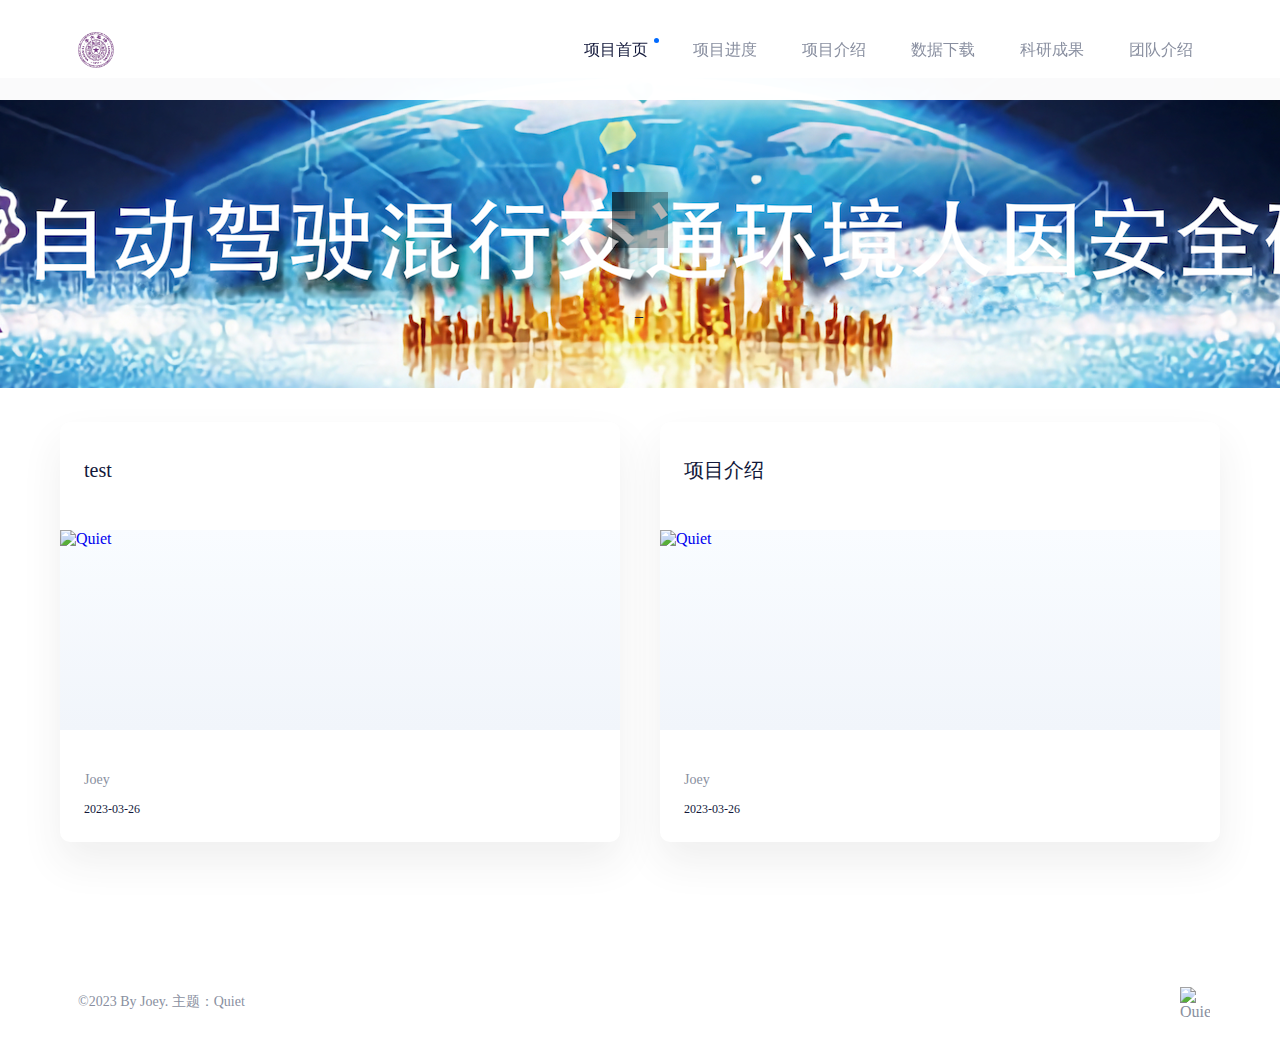
==== commit 3205744a: "Site updated: 2023-03-26 22:32:01" ====
--- a/index.html
+++ b/index.html
@@ -279,10 +279,10 @@
 	<div class="header-body-background">
     <div class="header-body-background-content">
         <span>
-            <img src="" alt="Quiet">
+            <img src="/image/pattern.png" alt="Quiet">
         </span>
 
-        <h2></h2>
+        <h2>_</h2>
     </div>
 </div>
 	<div class="main">
--- a/css/index.css
+++ b/css/index.css
@@ -397,7 +397,7 @@
   width: 100%;
   display: flex;
   flex-shrink: 0;
-  background: url("/image/back.png");
+  background: url("/image/back.png") center no-repeat;
   height: 466px;
 }
 .header-body-background-content {
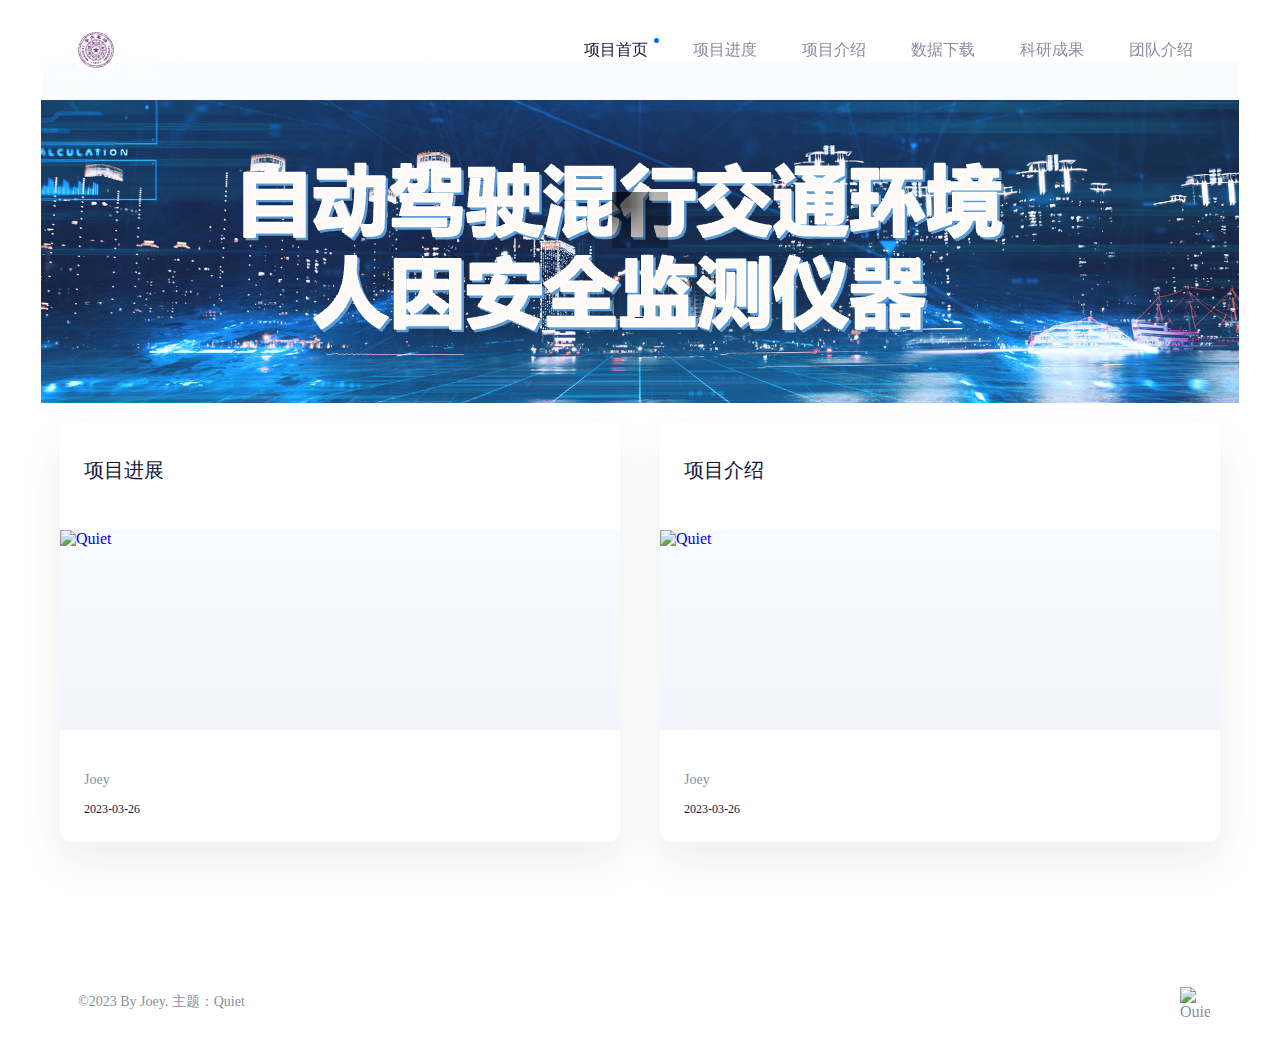
==== commit 194c8034: "Site updated: 2023-03-26 22:58:16" ====
--- a/index.html
+++ b/index.html
@@ -292,7 +292,7 @@
 					<div class="post-card-display">
 						<a href="/2023/03/26/test/">
 							<h2 class="post-card-title">
-								test
+								项目进展
 							</h2>
 							
 								<img src="https://api.ixiaowai.cn/gqapi/gqapi.php" alt="Quiet">
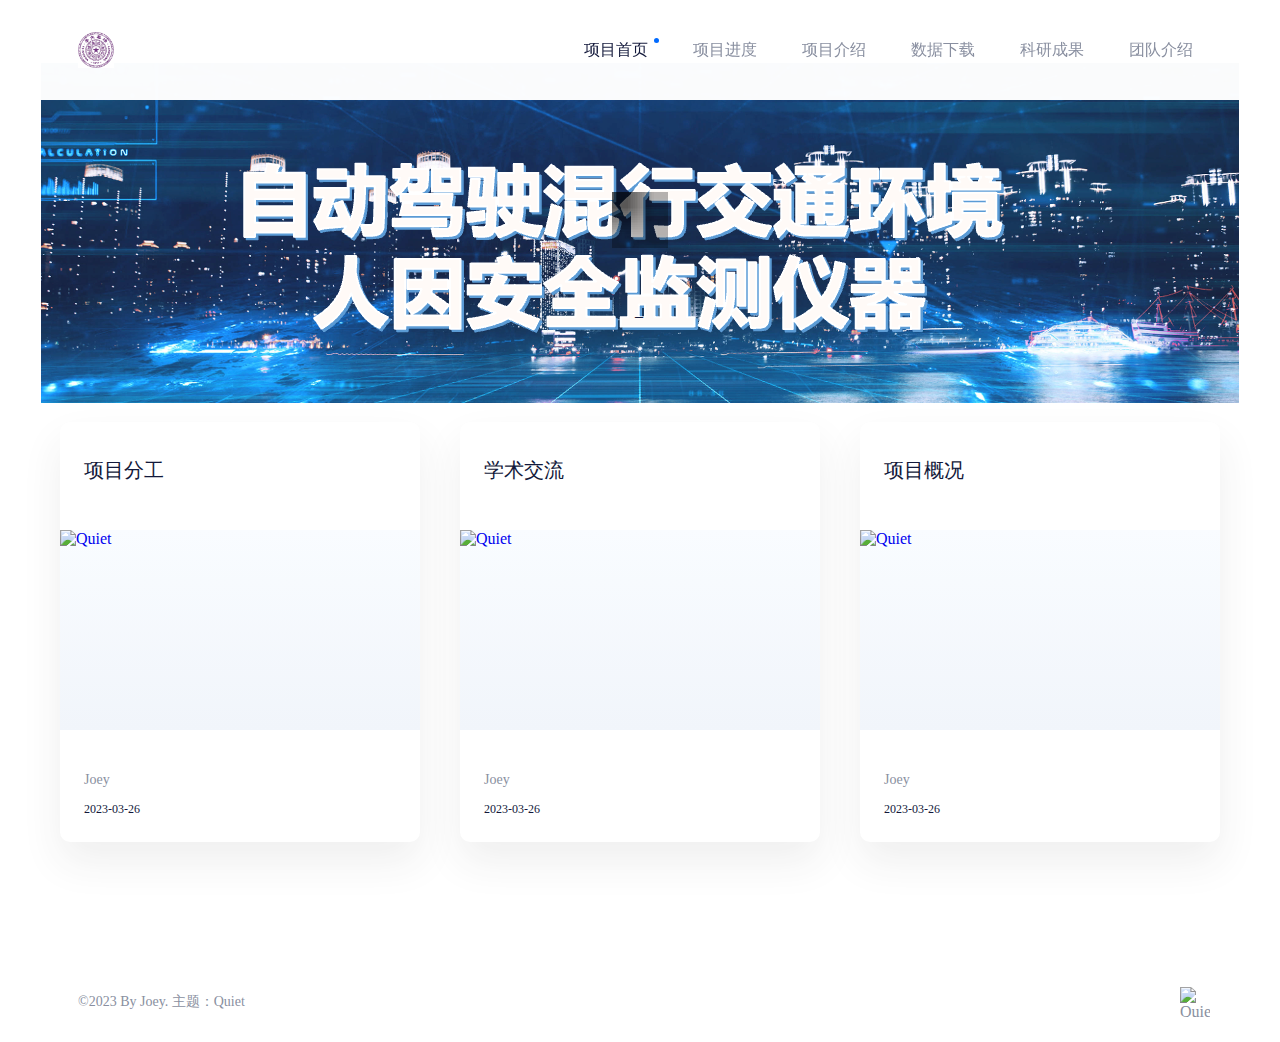
==== commit 48b398be: "Site updated: 2023-03-27 00:27:53" ====
--- a/index.html
+++ b/index.html
@@ -290,12 +290,12 @@
 			<div class="post-card" id="content">
 				
 					<div class="post-card-display">
-						<a href="/2023/03/26/test/">
+						<a href="/2023/03/26/fengong/">
 							<h2 class="post-card-title">
-								项目进展
+								项目分工
 							</h2>
 							
-								<img src="https://api.ixiaowai.cn/gqapi/gqapi.php" alt="Quiet">
+								<img src="(&#34;themes/Quiet/source/image/fengong.png&#34;)" alt="Quiet">
 							
 						</a>
 						<div class="post-card-meat">
@@ -314,12 +314,36 @@
 					</div>
 				
 					<div class="post-card-display">
-						<a href="/2023/03/26/hello-world/">
+						<a href="/2023/03/26/reference/">
 							<h2 class="post-card-title">
-								项目介绍
+								学术交流
 							</h2>
 							
-								<img src="https://api.ixiaowai.cn/gqapi/gqapi.php" alt="Quiet">
+								<img src="../../themes/Quiet/source/image/facility.png" alt="Quiet">
+							
+						</a>
+						<div class="post-card-meat">
+							<div class="meat-info">
+								<div class="info-auth">
+										<a href="">
+											Joey
+										</a>
+								</div>
+								<div class="info-data">
+									2023-03-26
+								</div>
+							</div>
+							<div class="meat-type"></div>
+						</div>
+					</div>
+				
+					<div class="post-card-display">
+						<a href="/2023/03/26/test/">
+							<h2 class="post-card-title">
+								项目概况
+							</h2>
+							
+								<img src="https://cdn.jsdelivr.net/gh/duogongneng/MyBlogImg/imgQuietView.png" alt="Quiet">
 							
 						</a>
 						<div class="post-card-meat">
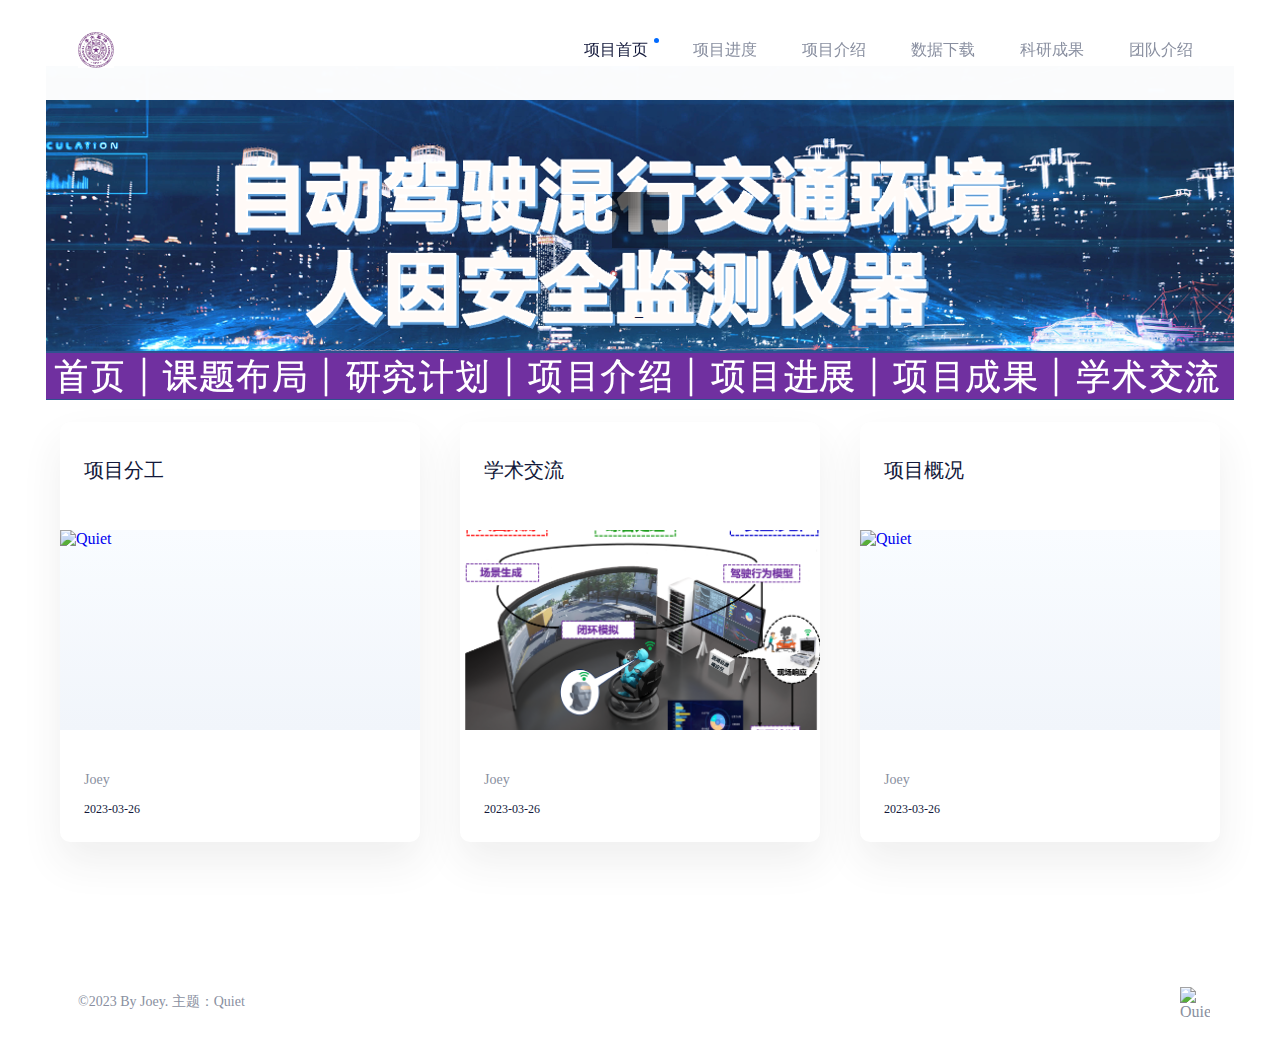
==== commit 557ef687: "Site updated: 2023-03-27 10:54:26" ====
--- a/index.html
+++ b/index.html
@@ -319,7 +319,7 @@
 								学术交流
 							</h2>
 							
-								<img src="../../themes/Quiet/source/image/facility.png" alt="Quiet">
+								<img src="/image/facility.png" alt="Quiet">
 							
 						</a>
 						<div class="post-card-meat">
@@ -343,7 +343,7 @@
 								项目概况
 							</h2>
 							
-								<img src="https://cdn.jsdelivr.net/gh/duogongneng/MyBlogImg/imgQuietView.png" alt="Quiet">
+								<img src="https://github.com/Dongkun-Wang/Dongkun-Wang.github.io/blob/main/image/facility.png" alt="Quiet">
 							
 						</a>
 						<div class="post-card-meat">
--- a/css/index.css
+++ b/css/index.css
@@ -397,7 +397,7 @@
   width: 100%;
   display: flex;
   flex-shrink: 0;
-  background: url("/image/back.png") center no-repeat;
+  background: url("/image/back_fake.png") center no-repeat;
   height: 466px;
 }
 .header-body-background-content {
